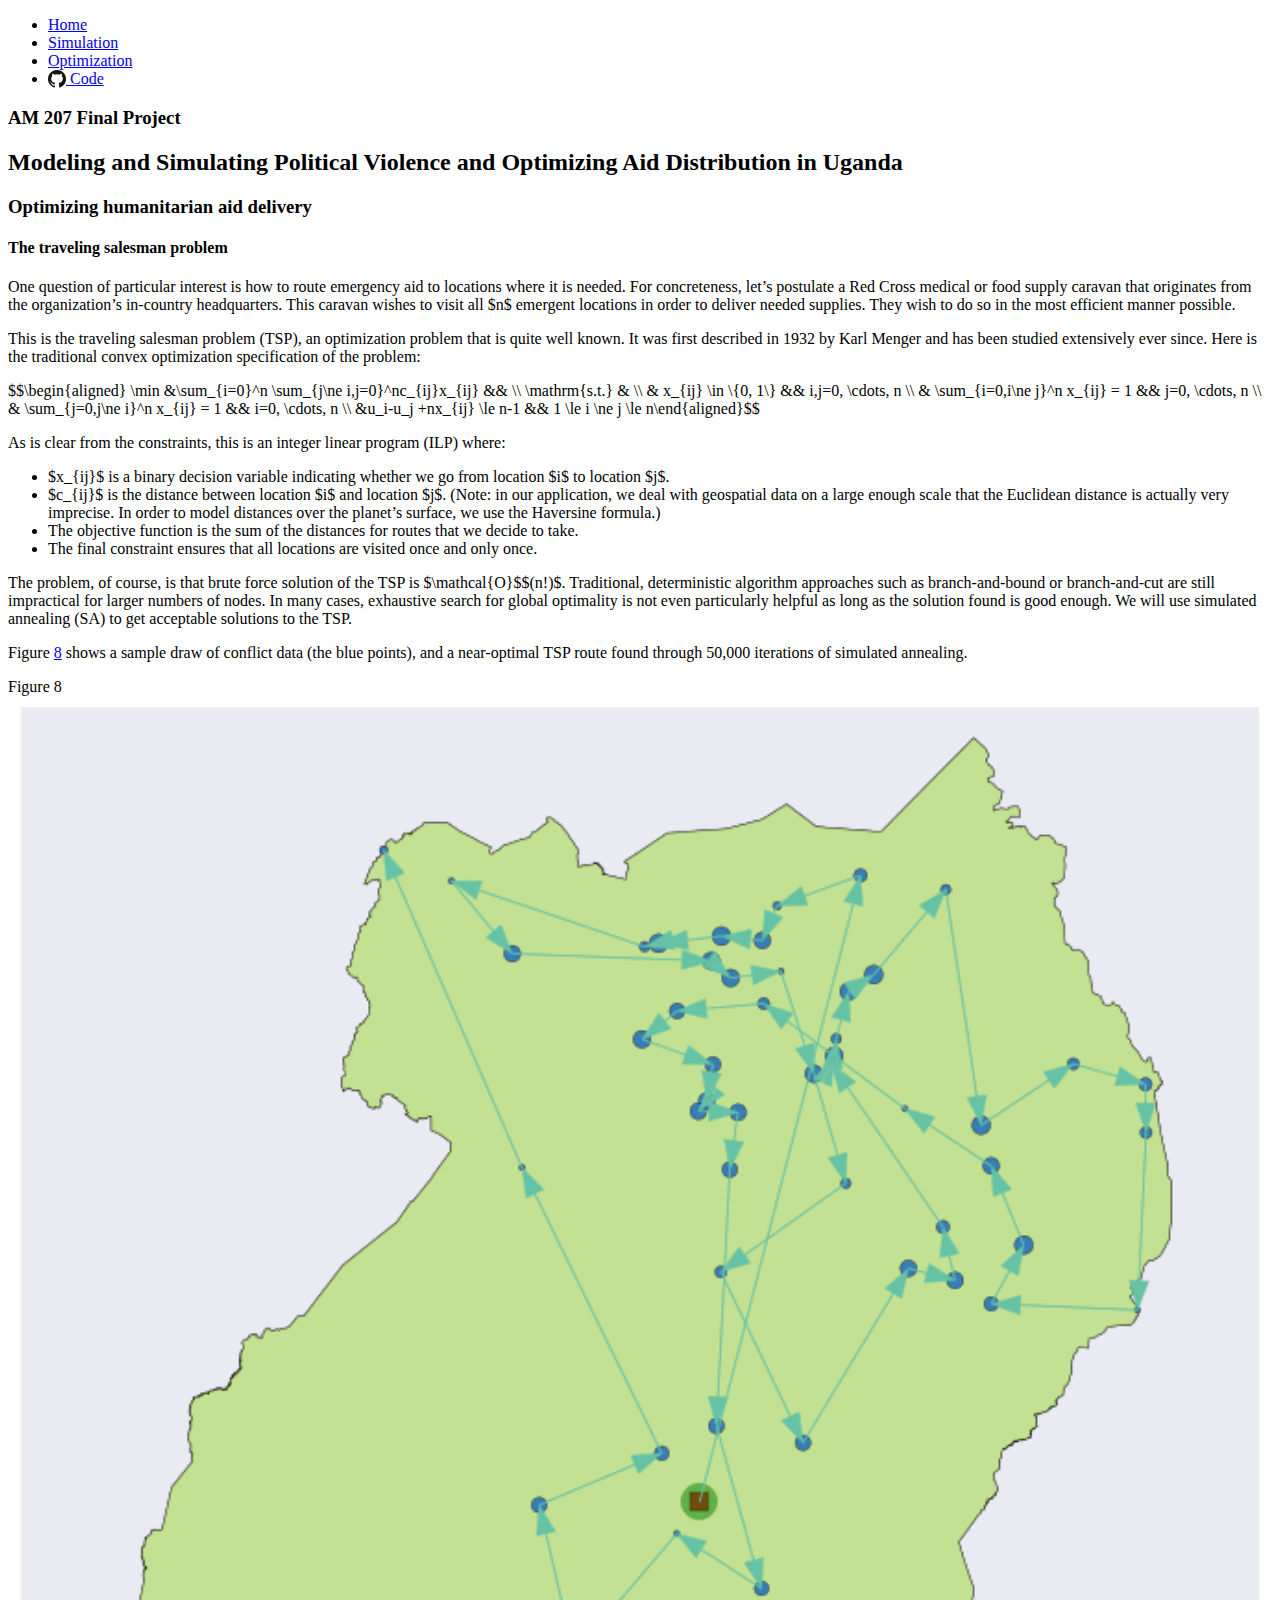
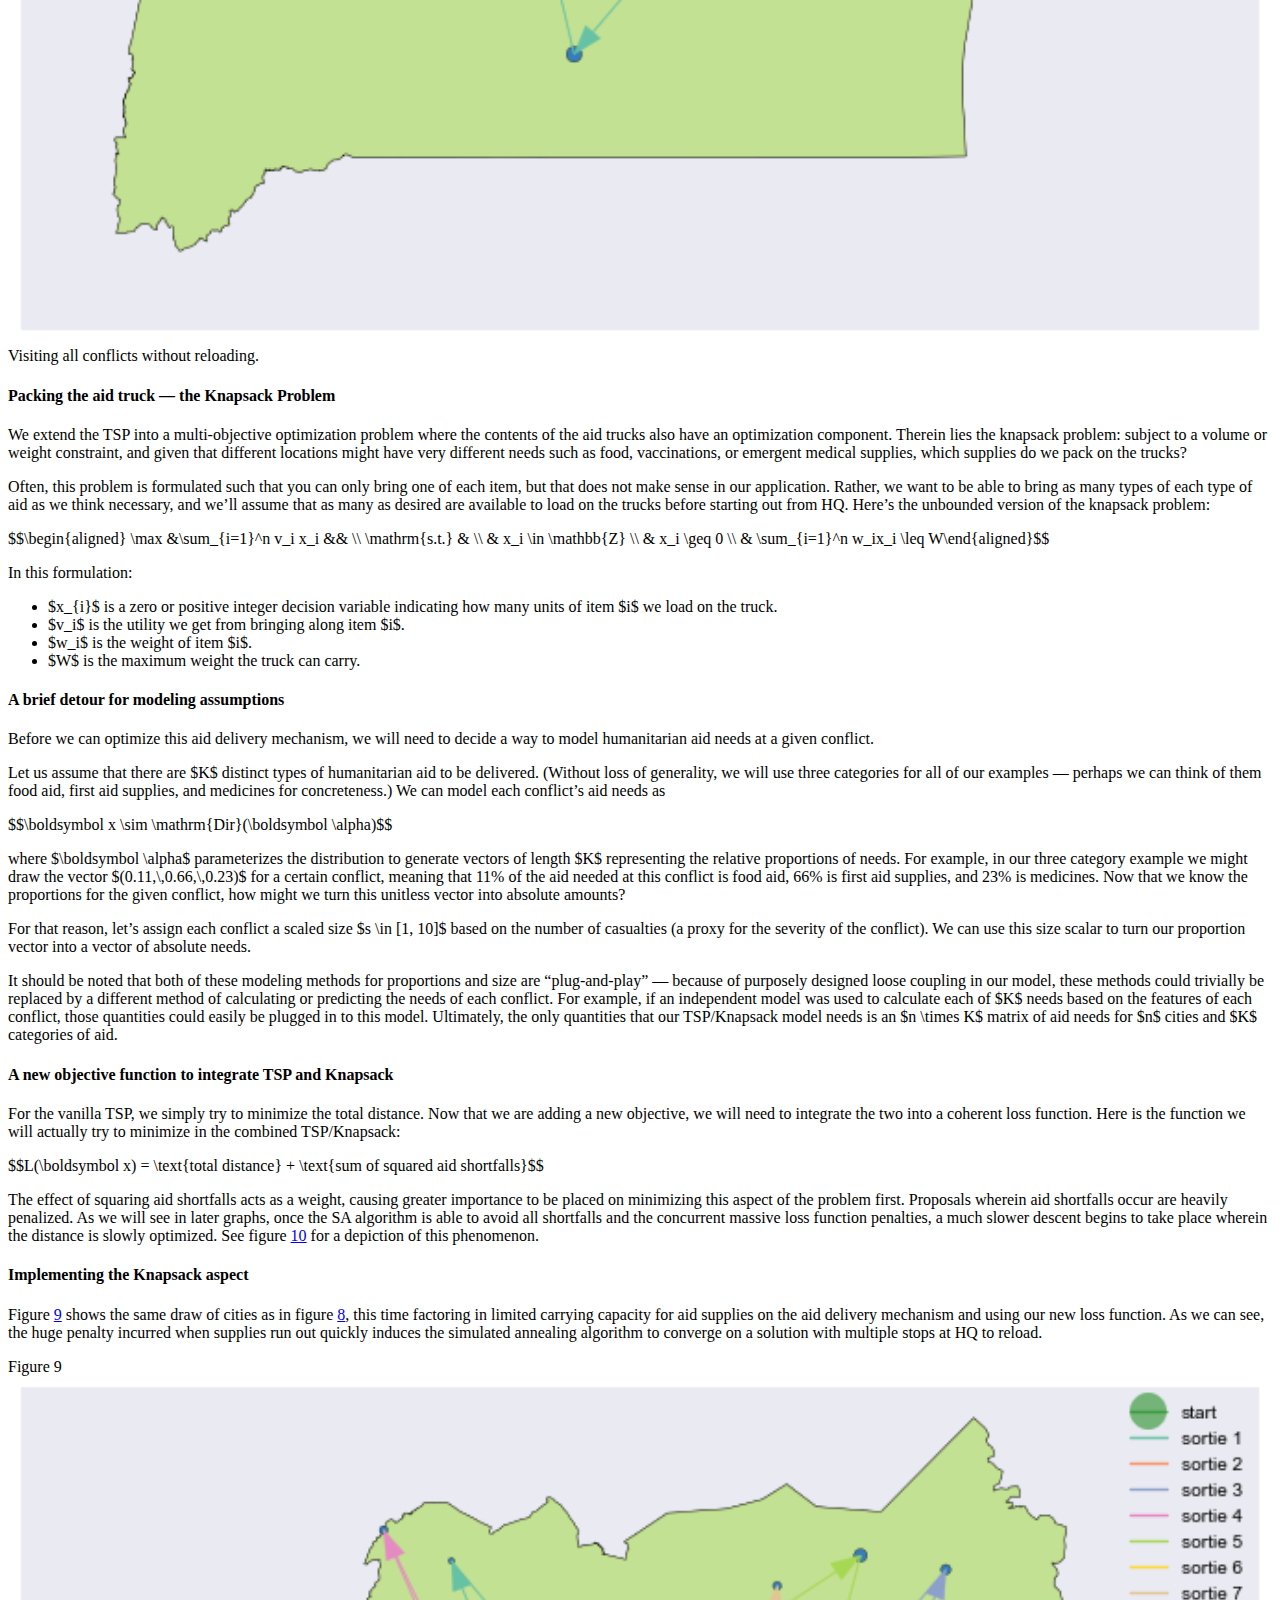
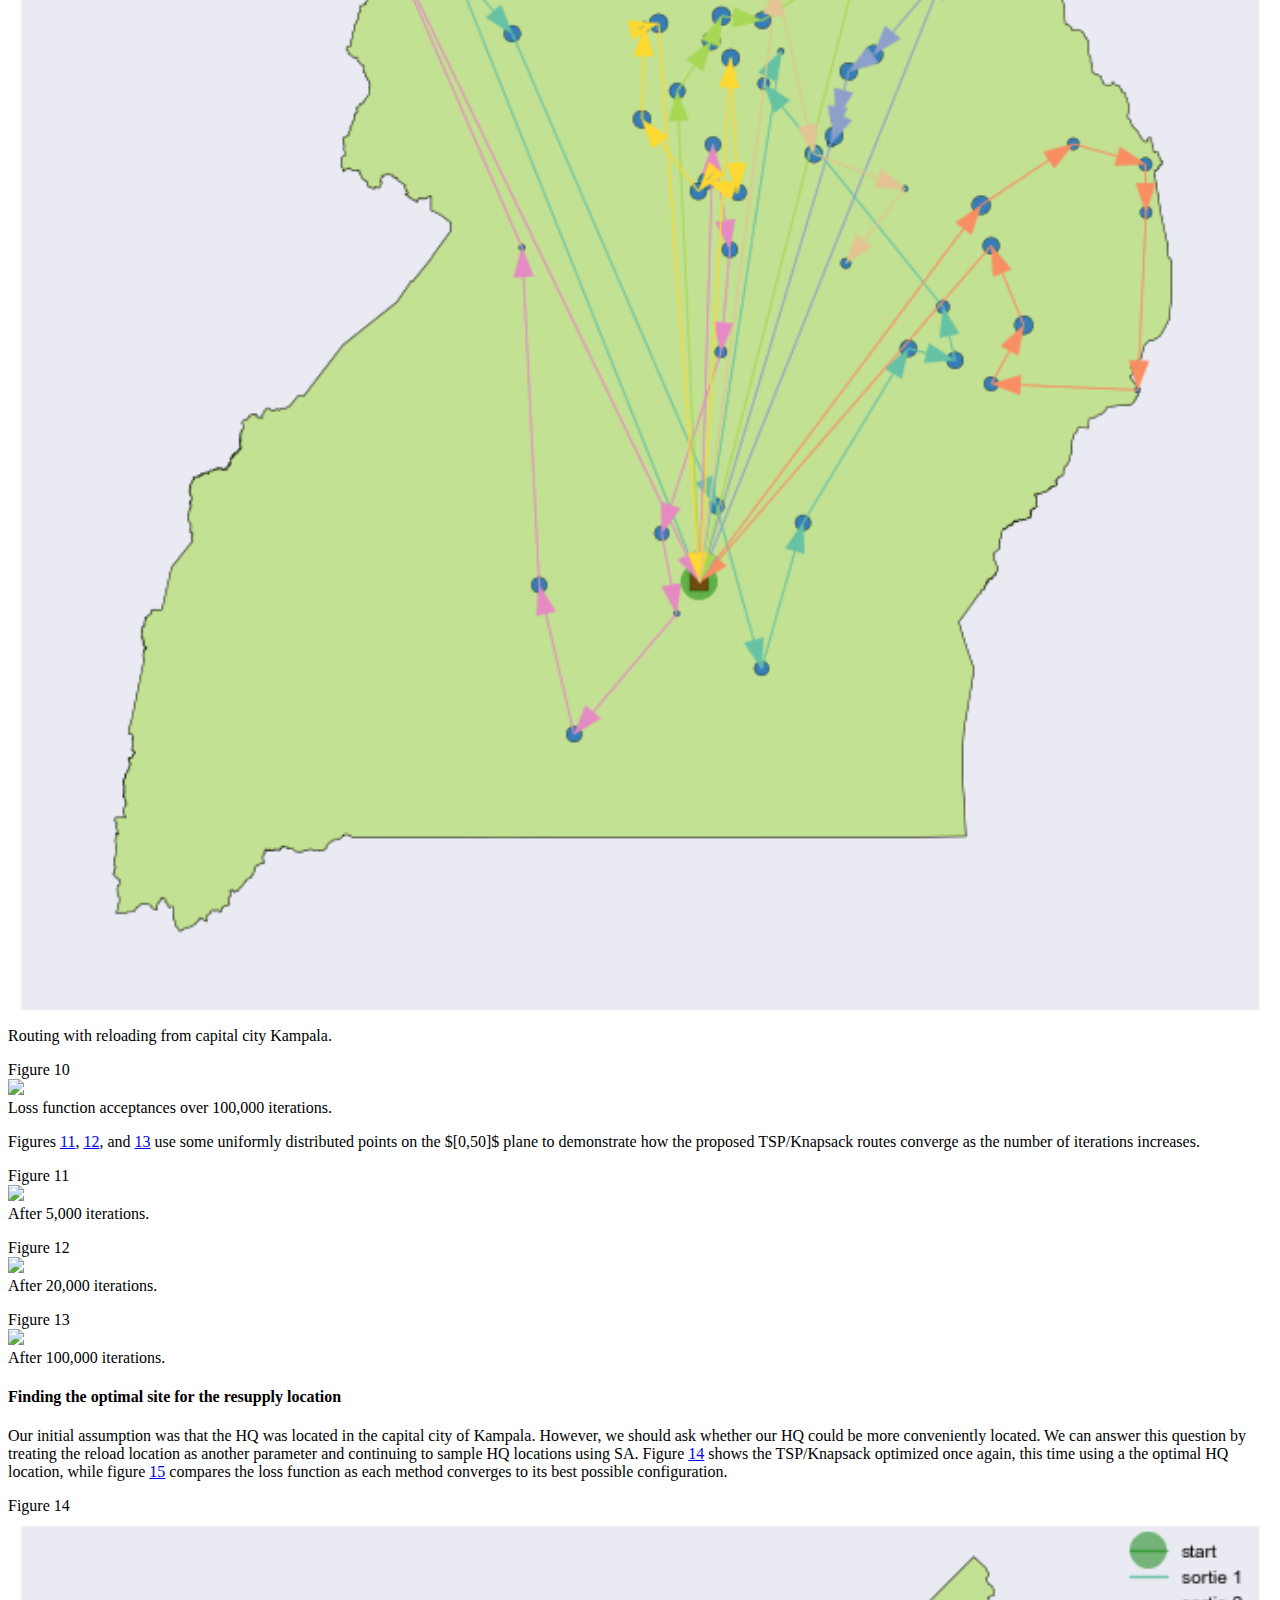
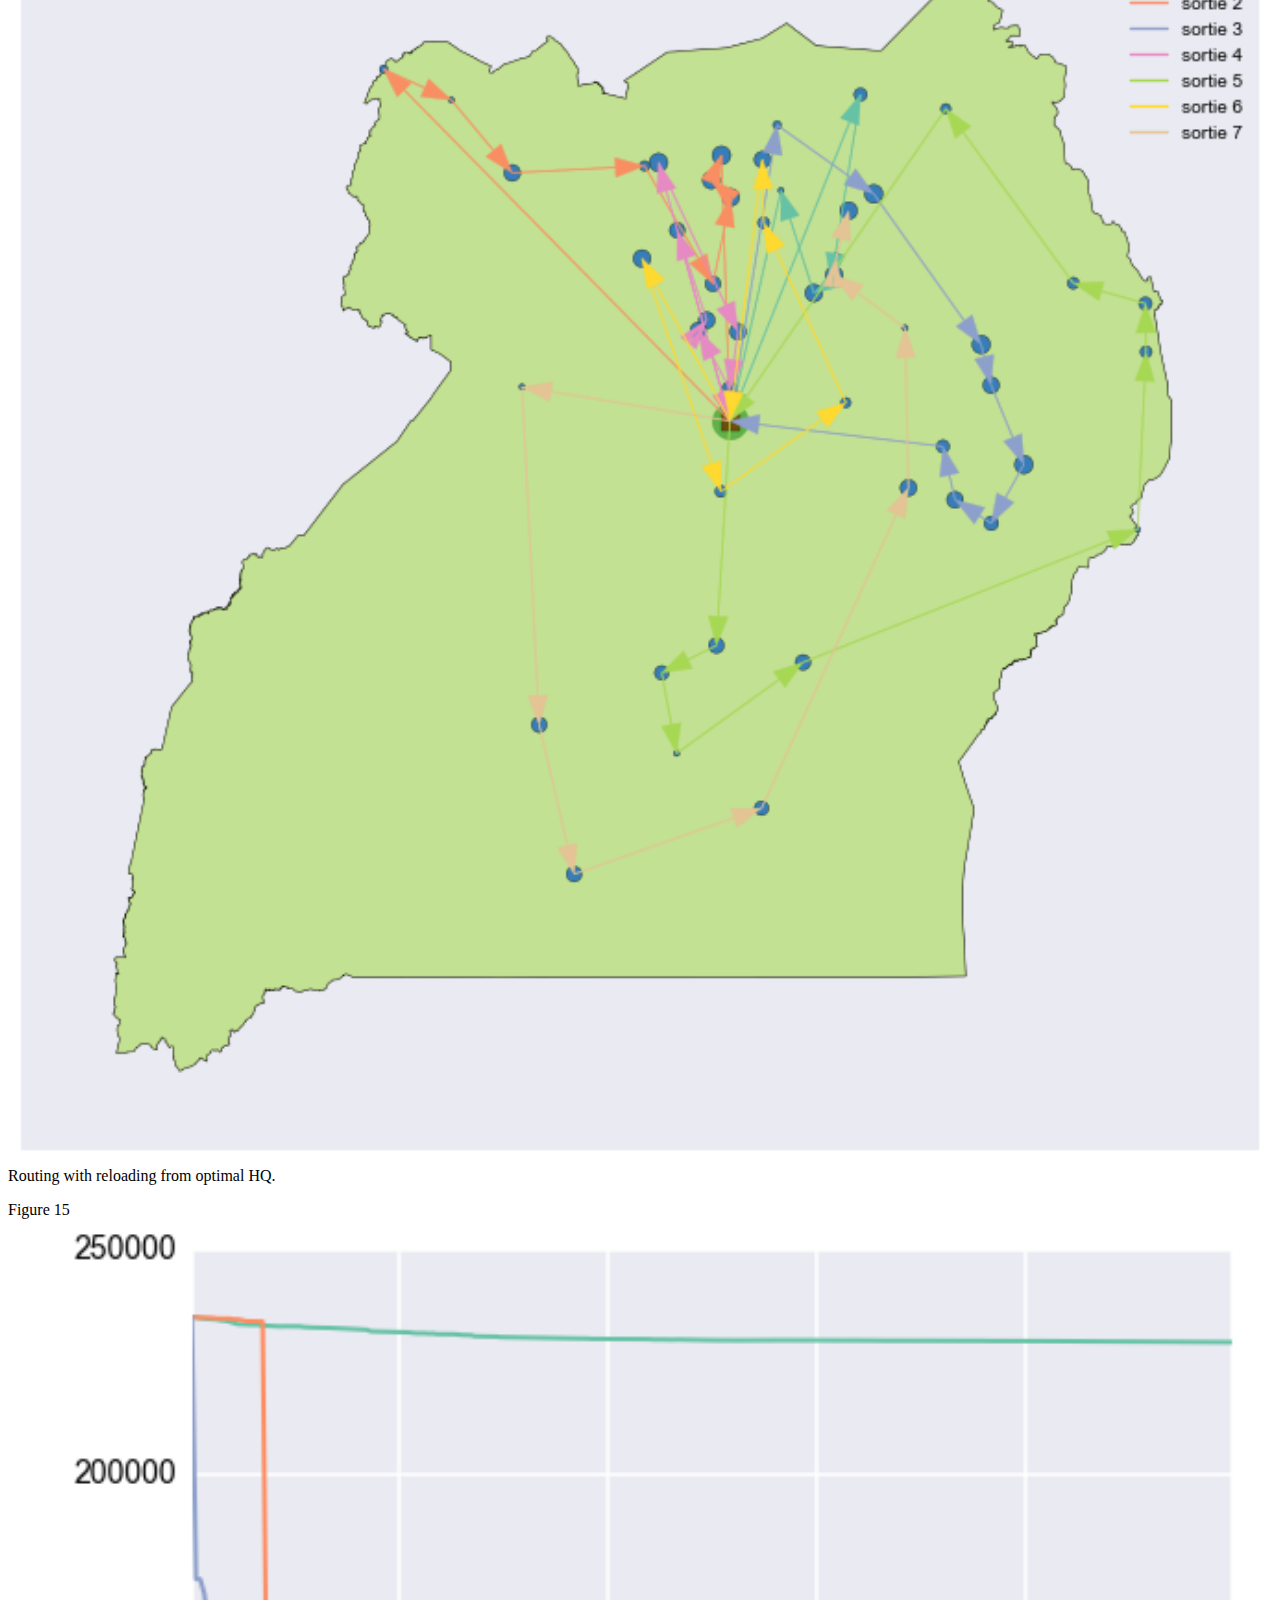
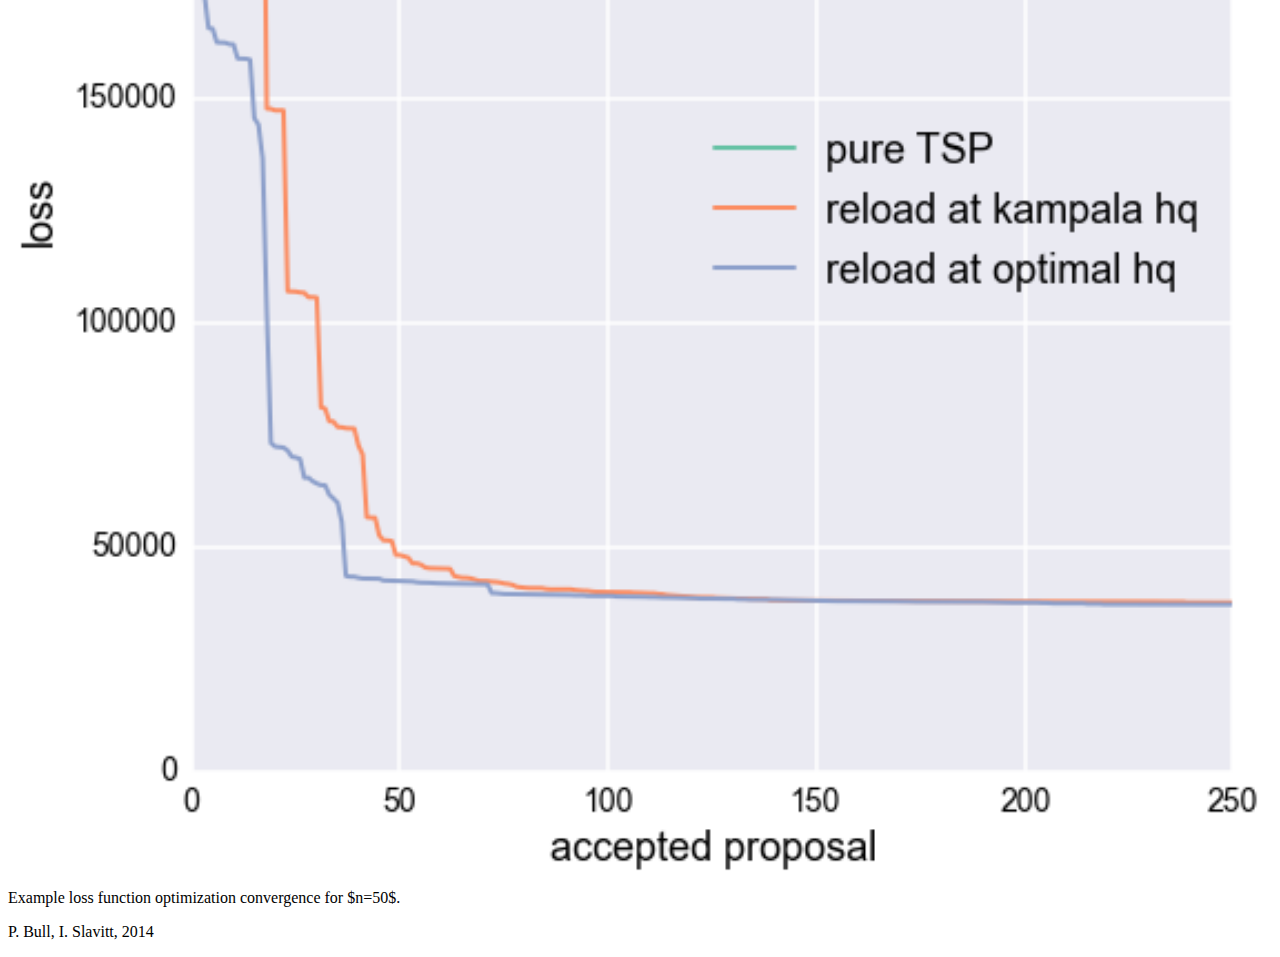
==== optimization.html @ c0b0b4f7 "Split results into two parts" ====
<!DOCTYPE html>
<html lang="en">
<head>
  <meta charset="utf-8">
  <meta http-equiv="X-UA-Compatible" content="IE=edge">
  <meta name="viewport" content="width=device-width, initial-scale=1.0">
  <meta name="description" content="">
  <meta name="author" content="">
  <link rel="shortcut icon" href="img/favicon.ico">

  <title>AM 207 Final Project</title>

  <!-- Bootstrap core CSS -->
  <link href="//netdna.bootstrapcdn.com/bootswatch/3.1.1/yeti/bootstrap.min.css" rel="stylesheet">

  <!-- Custom styles for this template -->
  <link href="http://getbootstrap.com/examples/jumbotron-narrow/jumbotron-narrow.css" rel="stylesheet">

  <!-- HTML5 shim and Respond.js IE8 support of HTML5 elements and media queries -->
    <!--[if lt IE 9]>
      <script src="https://oss.maxcdn.com/libs/html5shiv/3.7.0/html5shiv.js"></script>
      <script src="https://oss.maxcdn.com/libs/respond.js/1.3.0/respond.min.js"></script>
      <![endif]-->

      <script type="text/x-mathjax-config">
        MathJax.Hub.Config({
          tex2jax: {inlineMath: [['$','$']]}
        });
      </script>
      <script type="text/javascript" src="http://cdn.mathjax.org/mathjax/latest/MathJax.js?config=TeX-AMS-MML_HTMLorMML">
      </script>
    </head>

    <body>

      <div class="container">
        <div class="header">
          <ul class="nav nav-pills pull-right">
            <li><a href="index.html">Home</a></li>
            <li><a href="simulation.html">Simulation</a></li>
            <li class="active"><a href="optimization.html">Optimization</a></li>
            <li><a href="https://github.com/pjbull/civil_conflict/" target="_blank">
              <img src="img/GitHub-Mark-32px.png" height="18" style="vertical-align:text-top;"/> Code</a></li>
            </ul>
            <h3 class="text-muted">AM 207 Final Project</h3>
          </div>

          <div class="container">
            <h2>Modeling and Simulating Political Violence and Optimizing Aid Distribution in Uganda</h2>
            <h3 class="text-muted">Optimizing humanitarian aid delivery</h3>
          </div>

          <div class="row marketing">
            <div class="col-md-12">

              <h4>The traveling salesman problem</h4>

              <p>One question of particular interest is how to route emergency aid to locations where it is needed. For concreteness, let’s postulate a Red Cross medical or food supply caravan that originates from the organization’s in-country headquarters. This caravan wishes to visit all $n$ emergent locations in order to deliver needed supplies. They wish to do so in the most efficient manner possible.</p>

              <p>This is the traveling salesman problem (TSP), an optimization problem that is quite well known. It was first described in 1932 by Karl Menger and has been studied extensively ever since. Here is the traditional convex optimization specification of the problem:</p>

              $$\begin{aligned}
              \min &\sum_{i=0}^n \sum_{j\ne i,j=0}^nc_{ij}x_{ij} &&  \\
              \mathrm{s.t.} & \\
              & x_{ij} \in \{0, 1\} && i,j=0, \cdots, n \\
              & \sum_{i=0,i\ne j}^n x_{ij} = 1 && j=0, \cdots, n \\
              & \sum_{j=0,j\ne i}^n x_{ij} = 1 && i=0, \cdots, n \\
              &u_i-u_j +nx_{ij} \le n-1 && 1 \le i \ne j \le n\end{aligned}$$

              <p>As is clear from the constraints, this is an integer linear program (ILP) where:</p>

              <ul>
                <li>$x_{ij}$ is a binary decision variable indicating whether we go from location $i$ to location $j$.</li>
                <li>$c_{ij}$ is the distance between location $i$ and location $j$. (Note: in our application, we deal with geospatial data on a large enough scale that the Euclidean distance is actually very imprecise. In order to model distances over the planet’s surface, we use the Haversine formula.)</li>
                <li>The objective function is the sum of the distances for routes that we decide to take.</li>
                <li>The final constraint ensures that all locations are visited once and only once.</li>
              </ul>

              <p>The problem, of course, is that brute force solution of the TSP is $\mathcal{O}$$(n!)$. Traditional, deterministic algorithm approaches such as branch-and-bound or branch-and-cut are still impractical for larger numbers of nodes. In many cases, exhaustive search for global optimality is not even particularly helpful as long as the solution found is good enough. We will use simulated annealing (SA) to get acceptable solutions to the TSP.</p>

              <p>Figure <a href="#8">8</a> shows a sample draw of conflict data (the blue points), and a near-optimal TSP route found through 50,000 iterations of simulated annealing.</p>

              <p></p>
              <div class="panel panel-info">
                <a name="8"></a>
                <div class="panel-heading">Figure 8</div>
                <div class="panel-body">
                  <img src="img/routing-vanilla-tsp.png" width="100%" max-width="600" />
                </div>
                <div class="panel-footer">Visiting all conflicts without reloading.</div>
              </div>

              <h4>Packing the aid truck &mdash; the Knapsack Problem</h4>

              <p>We extend the TSP into a multi-objective optimization problem where the contents of the aid trucks also have an optimization component. Therein lies the knapsack problem: subject to a volume or weight constraint, and given that different locations might have very different needs such as food, vaccinations, or emergent medical supplies, which supplies do we pack on the trucks?</p>

              <p>Often, this problem is formulated such that you can only bring one of each item, but that does not make sense in our application. Rather, we want to be able to bring as many types of each type of aid as we think necessary, and we’ll assume that as many as desired are available to load on the trucks before starting out from HQ.  Here’s the unbounded version of the knapsack problem:</p>

              $$\begin{aligned}
              \max &\sum_{i=1}^n v_i x_i &&  \\
              \mathrm{s.t.} & \\
              & x_i \in \mathbb{Z} \\
              & x_i \geq 0 \\
              & \sum_{i=1}^n w_ix_i \leq W\end{aligned}$$

              <p>In this formulation:</p>

              <ul>
                <li>$x_{i}$ is a zero or positive integer decision variable indicating how many units of item $i$ we load on the truck.</li>
                <li>$v_i$ is the utility we get from bringing along item $i$.</li>
                <li>$w_i$ is the weight of item $i$.</li>
                <li>$W$ is the maximum weight the truck can carry.</li>
              </ul>

              <h4>A brief detour for modeling assumptions</h4>

              <p>Before we can optimize this aid delivery mechanism, we will need to decide a way to model humanitarian aid needs at a given conflict.</p>

              <p>Let us assume that there are $K$ distinct types of humanitarian aid to be delivered. (Without loss of generality, we will use three categories for all of our examples &mdash; perhaps we can think of them food aid, first aid supplies, and medicines for concreteness.) We can model each conflict’s aid needs as</p>

              $$\boldsymbol x \sim \mathrm{Dir}(\boldsymbol \alpha)$$

              <p>where $\boldsymbol \alpha$ parameterizes the distribution to generate vectors of length $K$ representing the relative proportions of needs. For example, in our three category example we might draw the vector $(0.11,\,0.66,\,0.23)$ for a certain conflict, meaning that 11% of the aid needed at this conflict is food aid, 66% is first aid supplies, and 23% is medicines. Now that we know the proportions for the given conflict, how might we turn this unitless vector into absolute amounts?</p>

              <p>For that reason, let’s assign each conflict a scaled size $s \in [1, 10]$ based on the number of casualties (a proxy for the severity of the conflict). We can use this size scalar to turn our proportion vector into a vector of absolute needs.</p>

              <p>It should be noted that both of these modeling methods for proportions and size are “plug-and-play” &mdash; because of purposely designed loose coupling in our model, these methods could trivially be replaced by a different method of calculating or predicting the needs of each conflict. For example, if an independent model was used to calculate each of $K$ needs based on the features of each conflict, those quantities could easily be plugged in to this model. Ultimately, the only quantities that our TSP/Knapsack model needs is an $n \times K$ matrix of aid needs for $n$ cities and $K$ categories of aid.</p>

              <h4>A new objective function to integrate TSP and Knapsack</h4>

              <p>For the vanilla TSP, we simply try to minimize the total distance. Now that we are adding a new objective, we will need to integrate the two into a coherent loss function. Here is the function we will actually try to minimize in the combined TSP/Knapsack:</p>

              $$L(\boldsymbol x) = \text{total distance} + \text{sum of squared aid shortfalls}$$

              <p>The effect of squaring aid shortfalls acts as a weight, causing greater importance to be placed on minimizing this aspect of the problem first. Proposals wherein aid shortfalls occur are heavily penalized. As we will see in later graphs, once the SA algorithm is able to avoid all shortfalls and the concurrent massive loss function penalties, a much slower descent begins to take place wherein the distance is slowly optimized. See figure <a href="#10">10</a> for a depiction of this phenomenon.</p>

              <h4>Implementing the Knapsack aspect</h4>

              <p>Figure <a href="#9">9</a> shows the same draw of cities as in figure <a href="#8">8</a>, this time factoring in limited carrying capacity for aid supplies on the aid delivery mechanism and using our new loss function. As we can see, the huge penalty incurred when supplies run out quickly induces the simulated annealing algorithm to converge on a solution with multiple stops at HQ to reload.</p>

              <p></p>
              <div class="panel panel-info">
                <a name="9"></a>
                <div class="panel-heading">Figure 9</div>
                <div class="panel-body">
                  <img src="img/routing-reloading.png" width="100%" max-width="600" />
                </div>
                <div class="panel-footer">Routing with reloading from capital city Kampala.</div>
              </div>

              <p></p>
              <div class="panel panel-info">
                <a name="10"></a>
                <div class="panel-heading">Figure 10</div>
                <div class="panel-body">
                  <img src="img/sorties-loss.png" width="100%" max-width="600" />
                </div>
                <div class="panel-footer">Loss function acceptances over 100,000 iterations.</div>
              </div>

              <p>Figures <a href="#11">11</a>, <a href="#12">12</a>, and <a href="#13">13</a> use some uniformly distributed points on the $[0,50]$ plane to demonstrate how the proposed TSP/Knapsack routes converge as the number of iterations increases.</p>

              <p></p>
              <div class="panel panel-info">
                <a name="11"></a>
                <div class="panel-heading">Figure 11</div>
                <div class="panel-body">
                  <img src="img/sorties-5000.png" width="100%" max-width="600" />
                </div>
                <div class="panel-footer">After 5,000 iterations.</div>
              </div>

              <p></p>
              <div class="panel panel-info">
                <a name="12"></a>
                <div class="panel-heading">Figure 12</div>
                <div class="panel-body">
                  <img src="img/sorties-20000.png" width="100%" max-width="600" />
                </div>
                <div class="panel-footer">After 20,000 iterations.</div>
              </div>

              <p></p>
              <div class="panel panel-info">
                <a name="13"></a>
                <div class="panel-heading">Figure 13</div>
                <div class="panel-body">
                  <img src="img/sorties-100000.png" width="100%" max-width="600" />
                </div>
                <div class="panel-footer">After 100,000 iterations.</div>
              </div>

              <h4>Finding the optimal site for the resupply location</h4>

              <p>Our initial assumption was that the HQ was located in the capital city of Kampala. However, we should ask whether our HQ could be more conveniently located. We can answer this question by treating the reload location as another parameter and continuing to sample HQ locations using SA. Figure <a href="#14">14</a> shows the TSP/Knapsack optimized once again, this time using a the optimal HQ location, while figure <a href="#15">15</a> compares the loss function as each method converges to its best possible configuration.</p>

              <p></p>
              <div class="panel panel-info">
                <a name="14"></a>
                <div class="panel-heading">Figure 14</div>
                <div class="panel-body">
                  <img src="img/routing-reloading-hq-optimal.png" width="100%" max-width="600" />
                </div>
                <div class="panel-footer">Routing with reloading from optimal HQ.</div>
              </div>

              <p></p>
              <div class="panel panel-info">
                <a name="15"></a>
                <div class="panel-heading">Figure 15</div>
                <div class="panel-body">
                  <img src="img/comparative-loss-plot.png" width="100%" max-width="600" />
                </div>
                <div class="panel-footer">Example loss function optimization convergence for $n=50$.</div>
              </div>

            </div>
          </div>

          <div class="footer">
            <p>P. Bull, I. Slavitt, 2014</p>
          </div>

        </div> <!-- /container -->


        <!-- Bootstrap core JavaScript ================================================== -->
        <!-- Placed at the end of the document so the pages load faster -->
        <!-- jQuery (necessary for Bootstrap's JavaScript plugins) -->
        <script src="https://code.jquery.com/jquery.js"></script>
        <!-- Include all compiled plugins (below), or include individual files as needed -->
        <script src="//netdna.bootstrapcdn.com/bootstrap/3.0.2/js/bootstrap.min.js"></script>
      </body>
      </html>
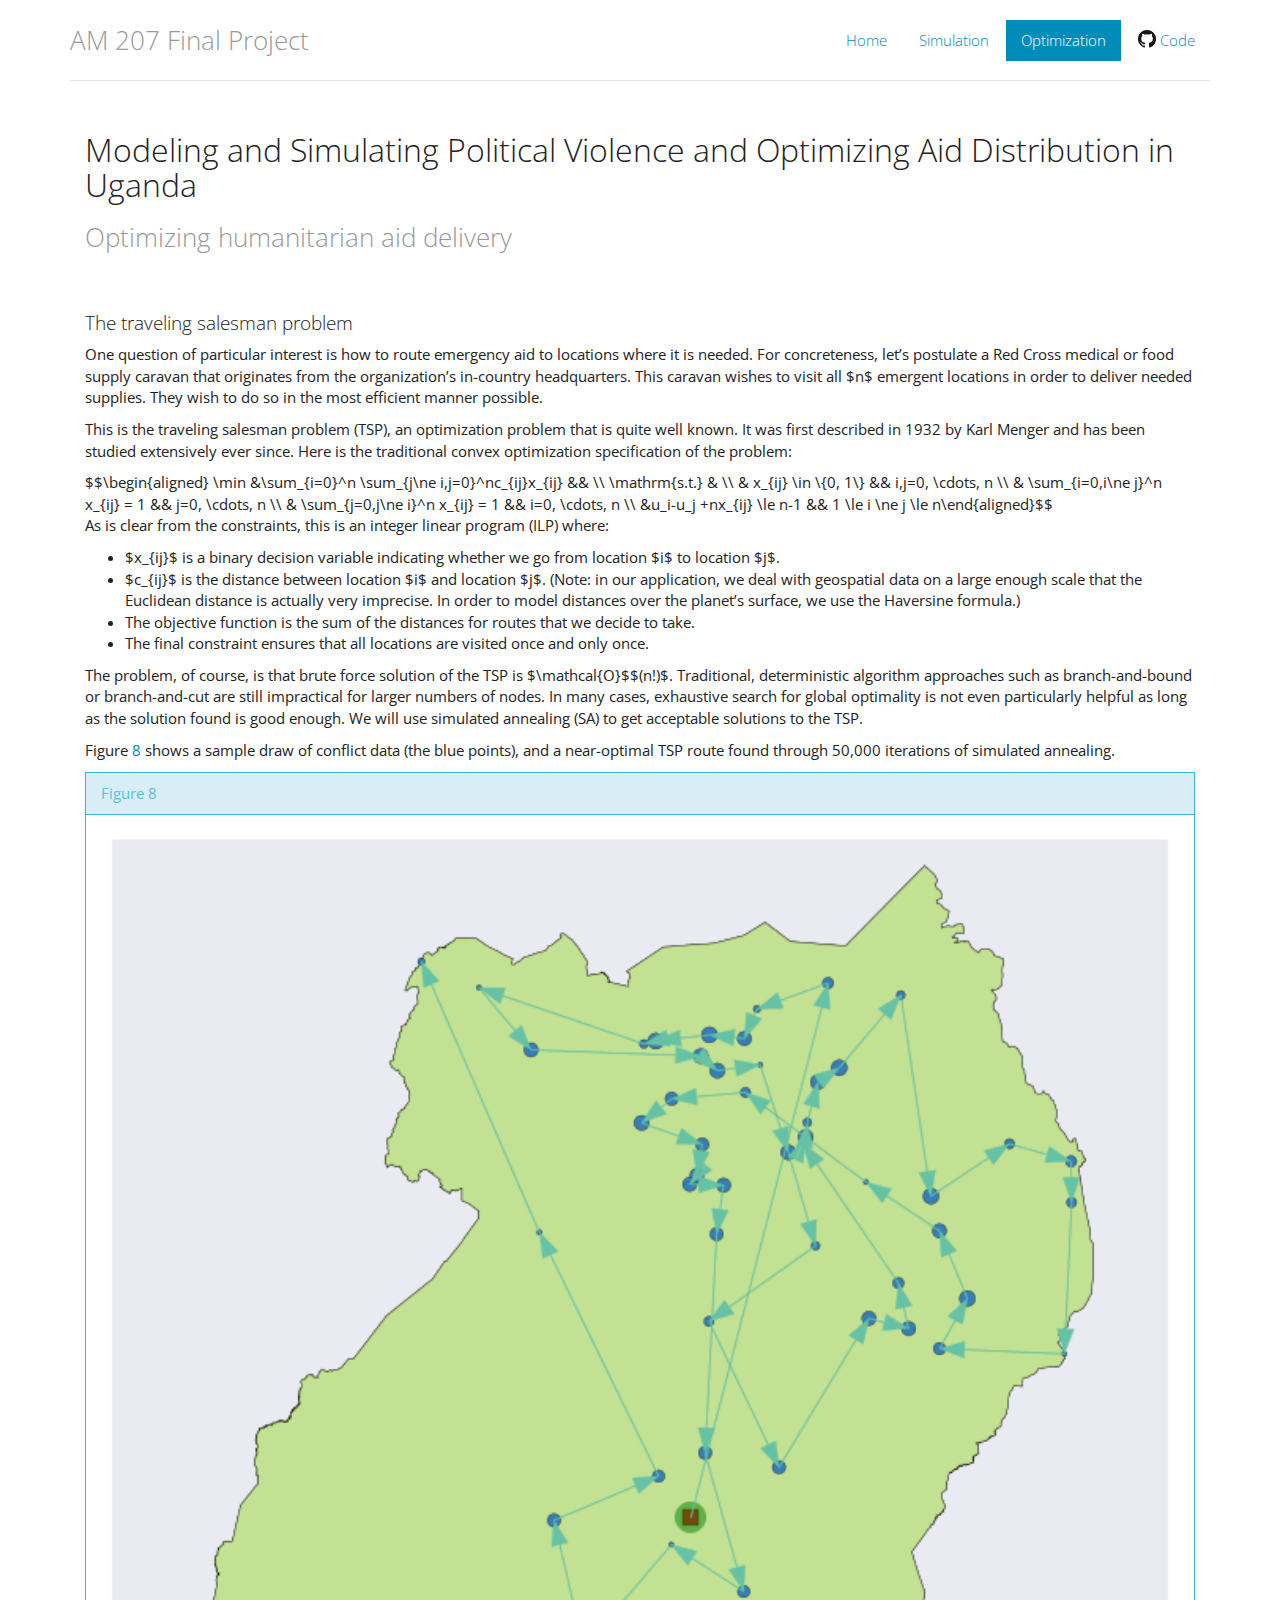
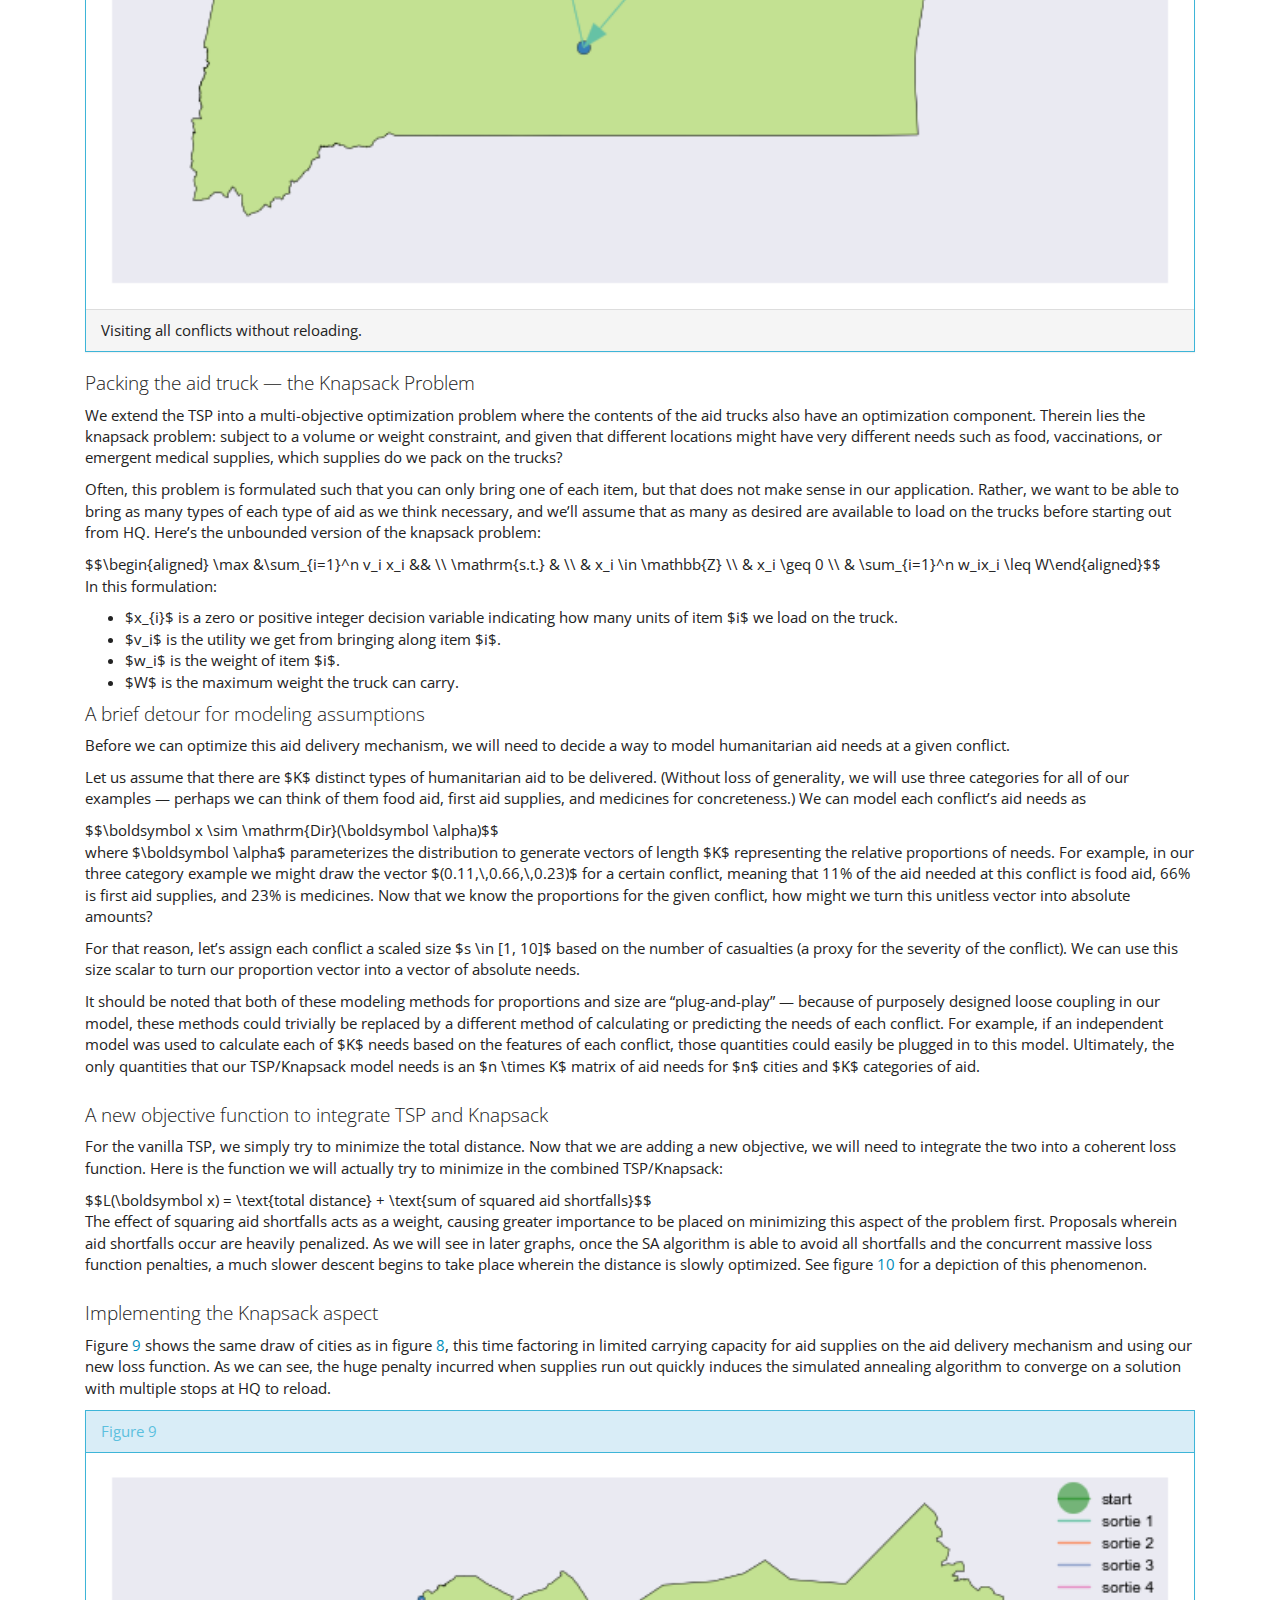
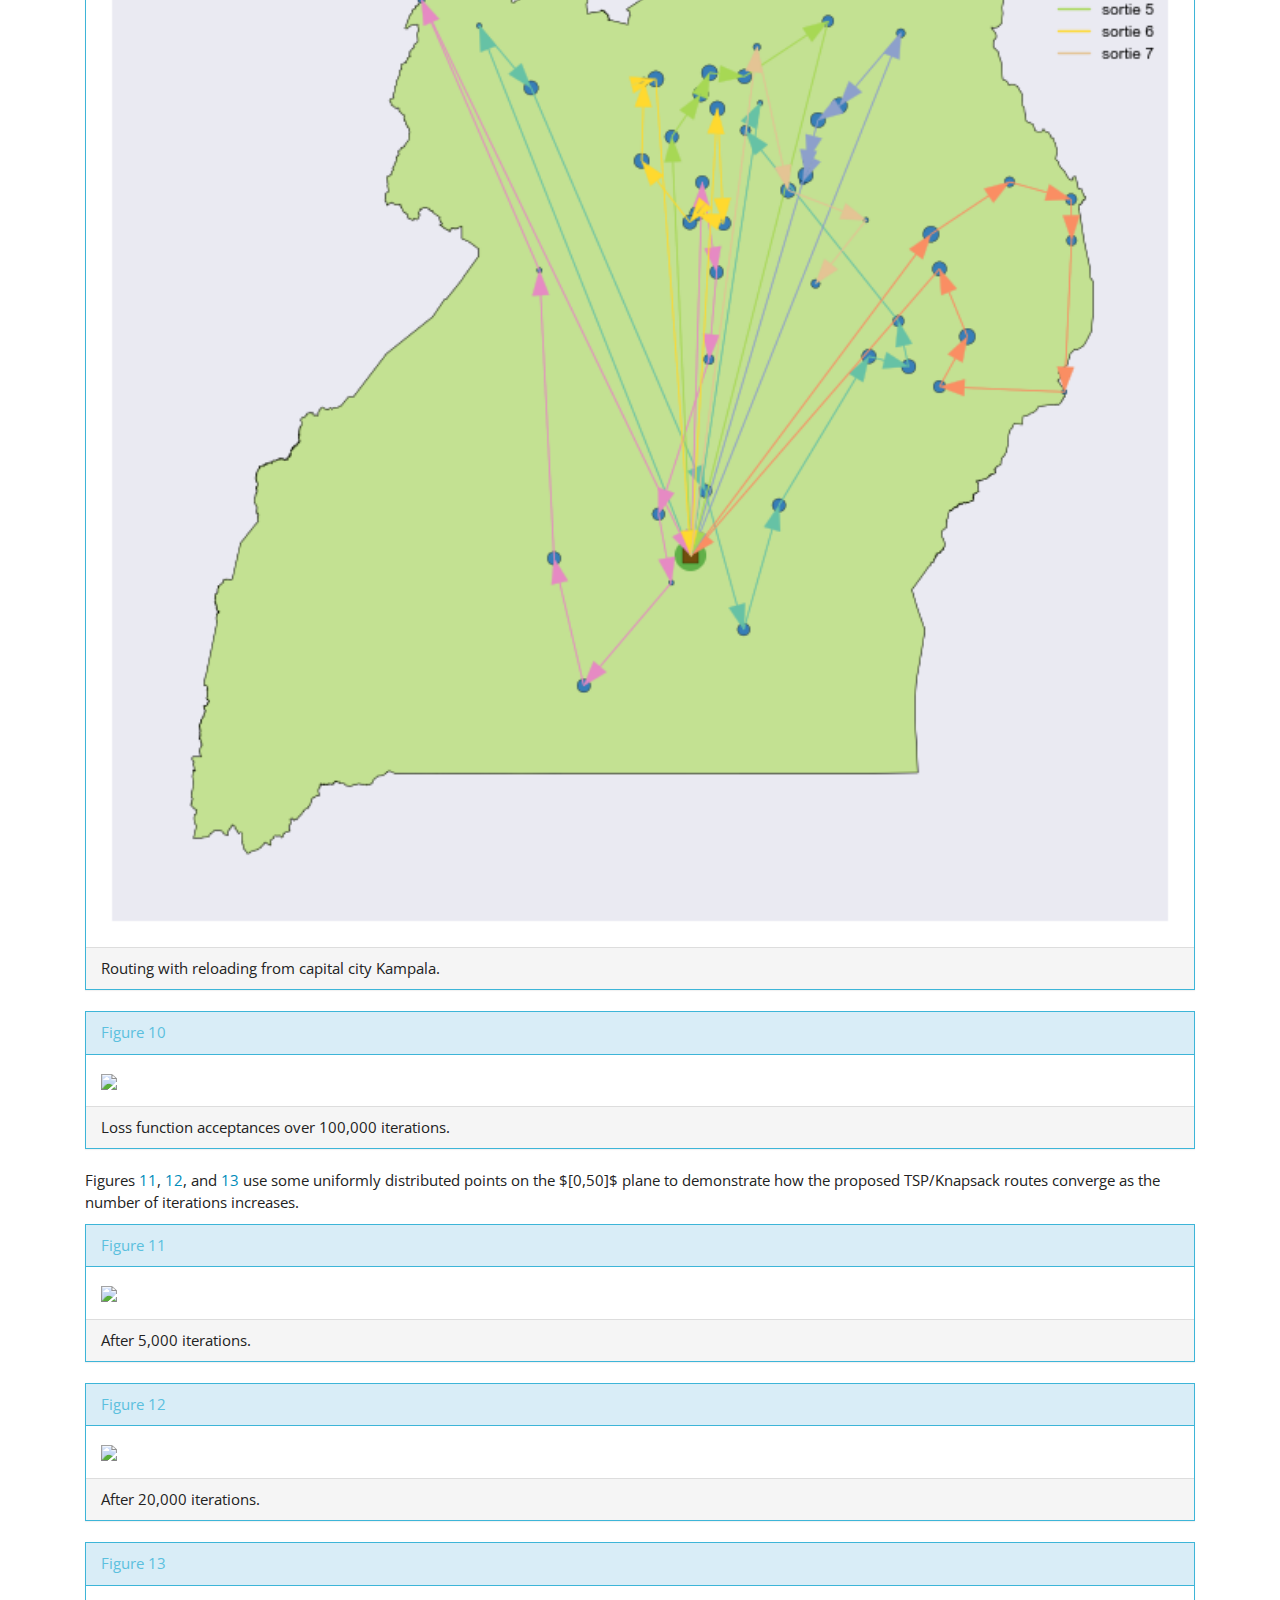
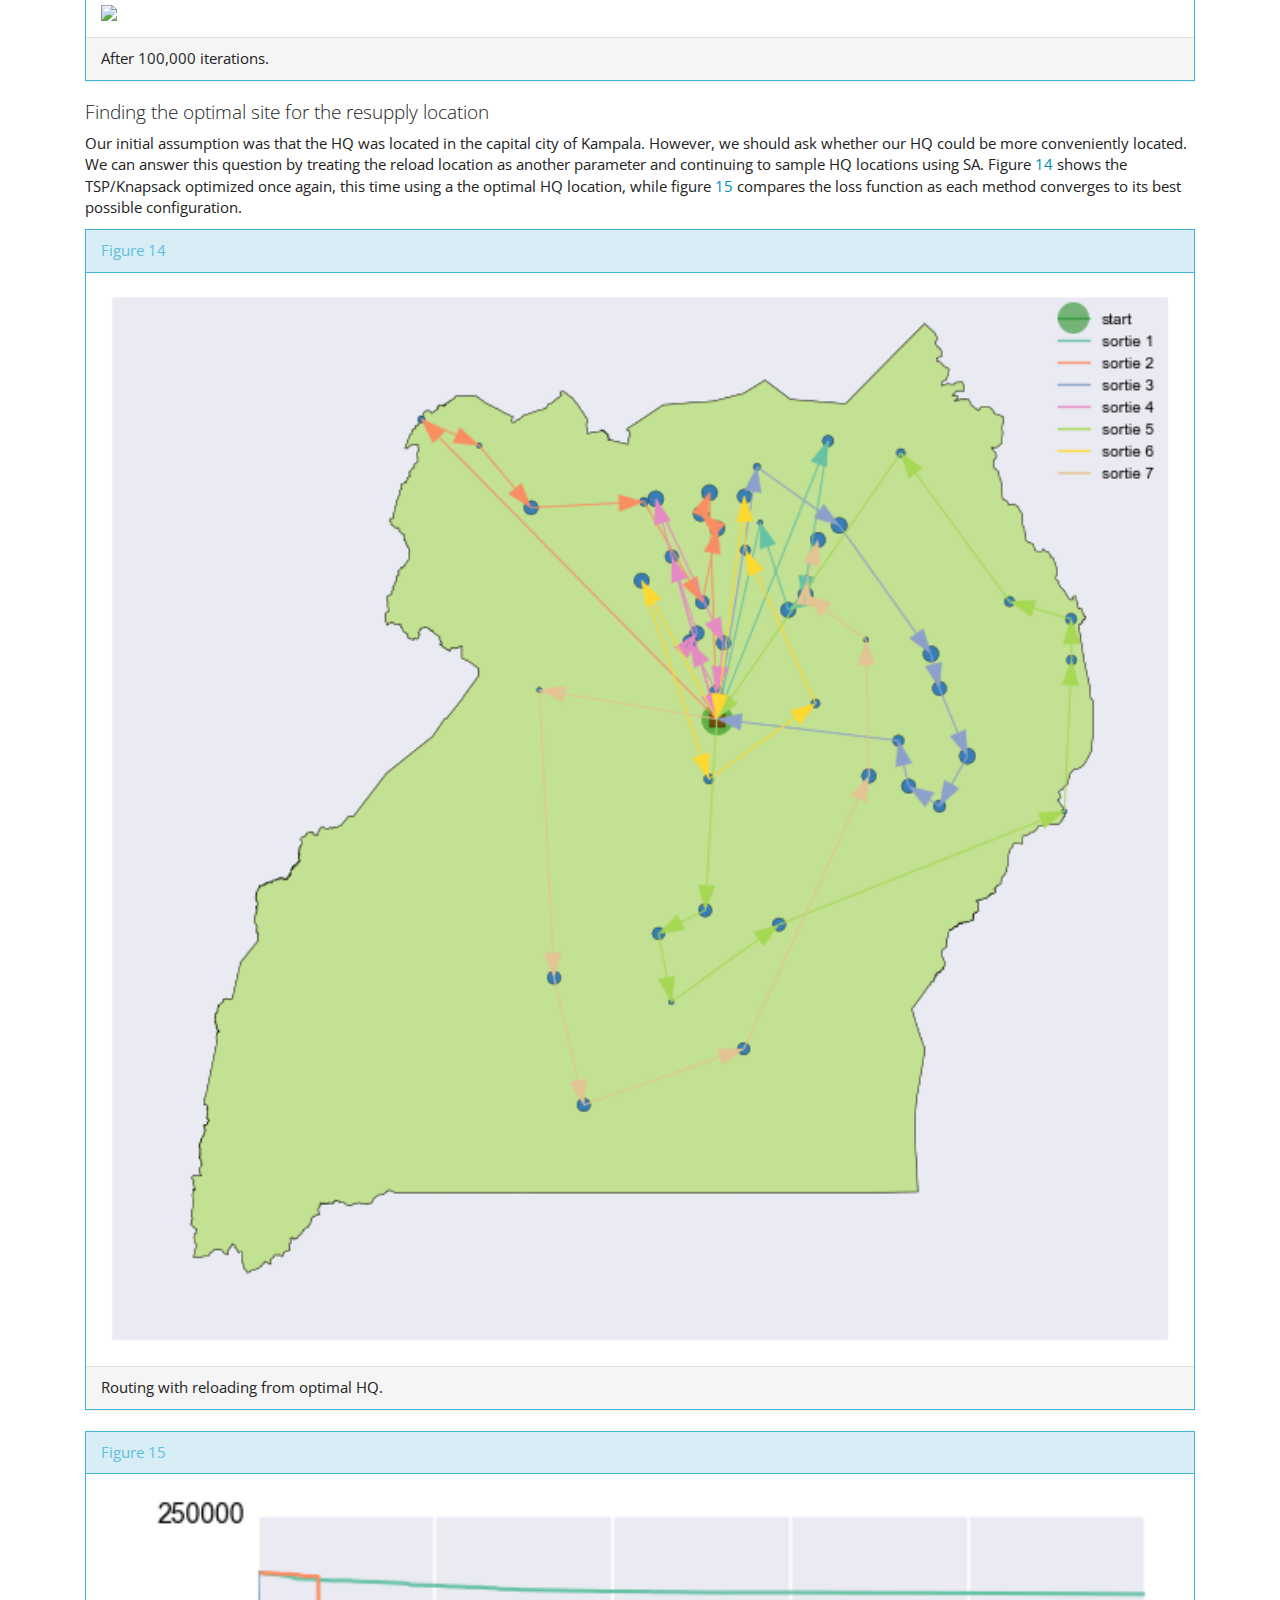
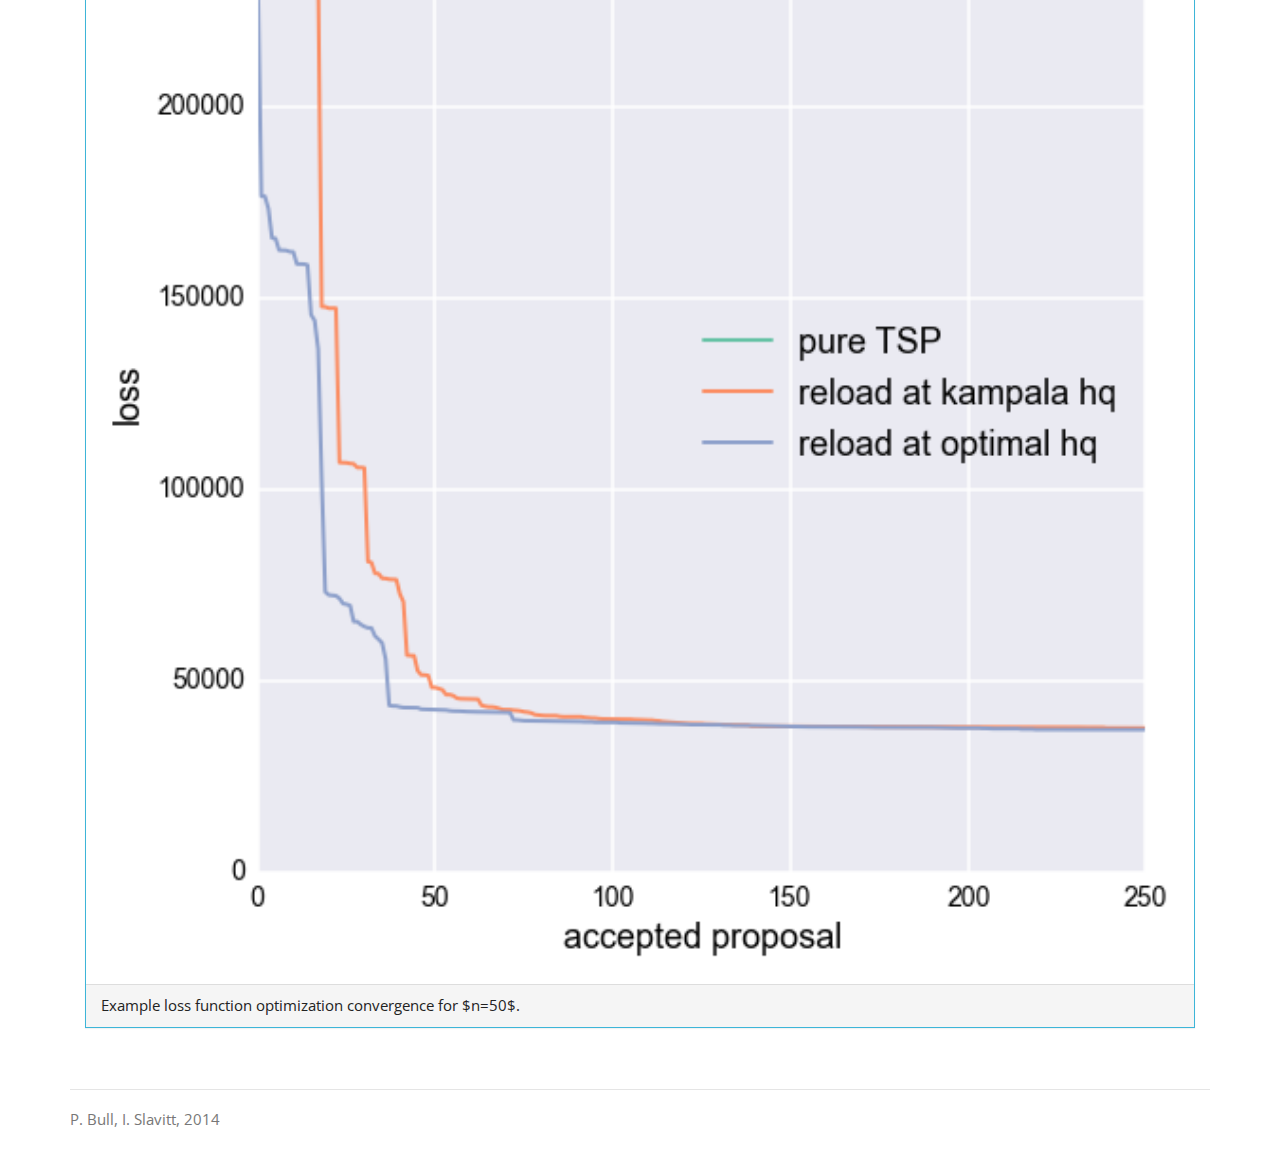
==== commit 876772bc: "Fix broken MathJax link" ====
--- a/optimization.html
+++ b/optimization.html
@@ -11,10 +11,10 @@
   <title>AM 207 Final Project</title>
 
   <!-- Bootstrap core CSS -->
-  <link href="//netdna.bootstrapcdn.com/bootswatch/3.1.1/yeti/bootstrap.min.css" rel="stylesheet">
+  <link href="/css/bootstrap.min.css" rel="stylesheet">
 
   <!-- Custom styles for this template -->
-  <link href="http://getbootstrap.com/examples/jumbotron-narrow/jumbotron-narrow.css" rel="stylesheet">
+  <link href="/css/jumbotron-narrow.css" rel="stylesheet">
 
   <!-- HTML5 shim and Respond.js IE8 support of HTML5 elements and media queries -->
     <!--[if lt IE 9]>
@@ -22,13 +22,8 @@
       <script src="https://oss.maxcdn.com/libs/respond.js/1.3.0/respond.min.js"></script>
       <![endif]-->
 
-      <script type="text/x-mathjax-config">
-        MathJax.Hub.Config({
-          tex2jax: {inlineMath: [['$','$']]}
-        });
-      </script>
-      <script type="text/javascript" src="http://cdn.mathjax.org/mathjax/latest/MathJax.js?config=TeX-AMS-MML_HTMLorMML">
-      </script>
+    <script src="https://polyfill.io/v3/polyfill.min.js?features=es6"></script>
+    <script id="MathJax-script" async src="https://cdn.jsdelivr.net/npm/mathjax@3/es5/tex-mml-chtml.js"></script>
     </head>
 
     <body>
--- a/css/jumbotron-narrow.css
+++ b/css/jumbotron-narrow.css
@@ -0,0 +1,84 @@
+/* Space out content a bit */
+body {
+  padding-top: 20px;
+  padding-bottom: 20px;
+}
+
+/* Everything but the jumbotron gets side spacing for mobile first views */
+.header,
+.marketing,
+.footer {
+  padding-right: 15px;
+  padding-left: 15px;
+}
+
+/* Custom page header */
+.header {
+  padding-bottom: 20px;
+  border-bottom: 1px solid #e5e5e5;
+}
+/* Make the masthead heading the same height as the navigation */
+.header h3 {
+  margin-top: 0;
+  margin-bottom: 0;
+  line-height: 40px;
+}
+
+/* Custom page footer */
+.footer {
+  padding-top: 19px;
+  color: #777;
+  border-top: 1px solid #e5e5e5;
+}
+
+/* Customize container */
+@media (min-width: 768px) {
+  .container {
+    /*max-width: 730px;*/
+  }
+}
+.container-narrow > hr {
+  margin: 30px 0;
+}
+
+/* Main marketing message and sign up button */
+.jumbotron {
+  text-align: center;
+  border-bottom: 1px solid #e5e5e5;
+}
+.jumbotron .btn {
+  padding: 14px 24px;
+  font-size: 21px;
+}
+
+/* Supporting marketing content */
+.marketing {
+  margin: 40px 0;
+}
+.marketing p + h4 {
+  margin-top: 28px;
+}
+
+/* Responsive: Portrait tablets and up */
+@media screen and (min-width: 768px) {
+  /* Remove the padding we set earlier */
+  .header,
+  .marketing,
+  .footer {
+    padding-right: 0;
+    padding-left: 0;
+  }
+  /* Space out the masthead */
+  .header {
+    margin-bottom: 30px;
+  }
+  /* Remove the bottom border on the jumbotron for visual effect */
+  .jumbotron {
+    border-bottom: 0;
+  }
+}
+
+ /* RD: making vertical align great again */
+.table > tbody > tr > td {
+     vertical-align: middle;
+}